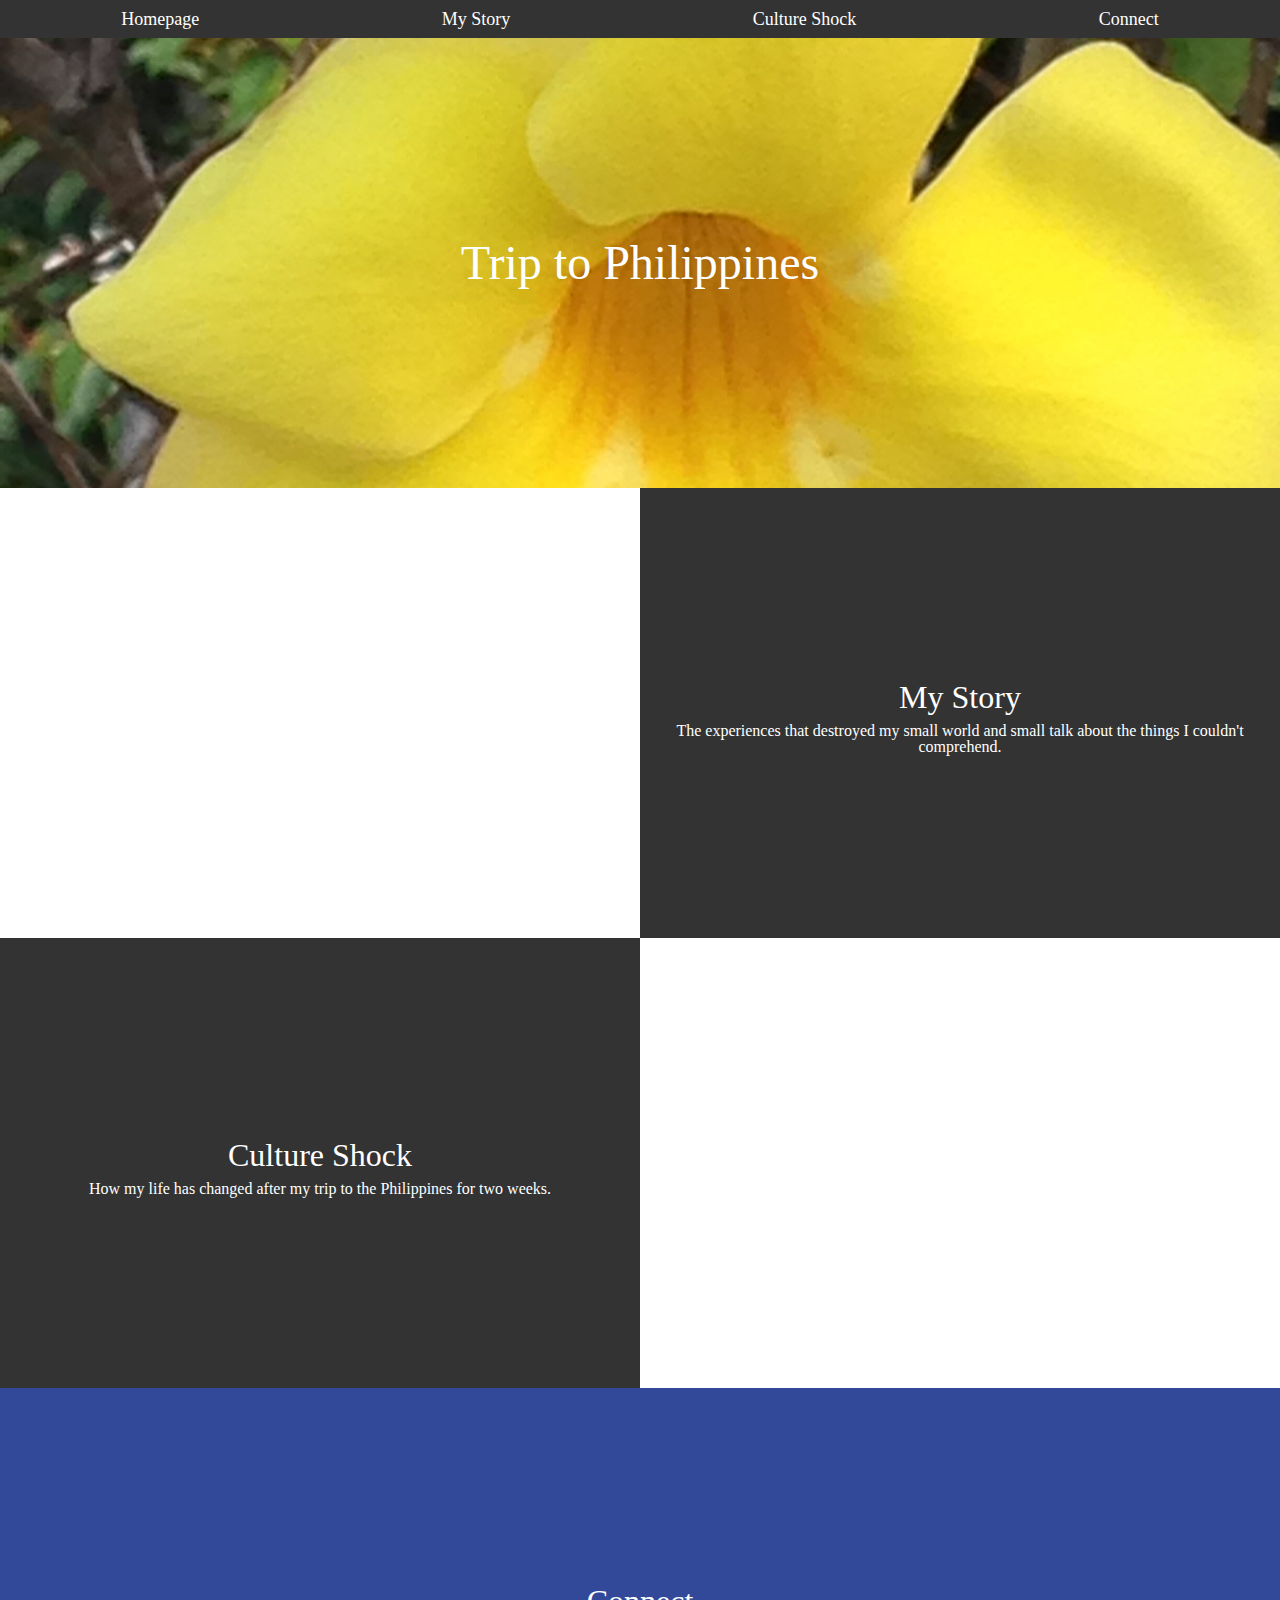
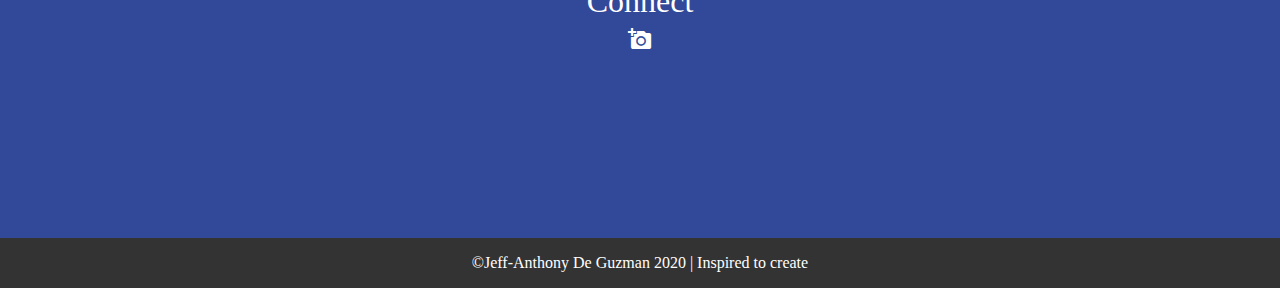
==== index.html @ 6b2eebc5 "Add files via upload" ====
<!DOCTYPE html>
<html>
<head>
	<meta charset="utf-8">
	<meta http-equiv="X-UA-Compatible" content="IE=edge,chrome=1">
	<meta name="viewport" content="width=device-width, initial-scale=1.0">
	<title>Philippines Trip</title>
	<link rel="stylesheet" type="text/css" href="css/reset.css">
	<link rel="stylesheet" type="text/css" href="css/style.css">
	<link href="https://fonts.googleapis.com/icon?family=Material+Icons"rel="stylesheet">
</head>
<body>
	<header>
		<nav>
			<ul class="topnav col-12">
				<li><a href="index.html">Homepage</a></li>
				<li><a href="mystory.html">My Story</a></li>
				<li><a href="cultureshock.html">Culture Shock</a></li>
				<li><a href="#">Connect</a></li>
			</ul>
		</nav>
		<div class="hero-banner homepage col-12">
			<h1>Trip to Philippines</h1>
		</div>
	</header>
	<main>
		<div class="storyrow">
			<div class="mystory col-6">
				<h2>My Story</h2>
				<p>
					The experiences that destroyed my small world and small talk about the things I couldn't comprehend.
				</p>
			</div>
			<div class="storyimg col-6"></div>
		</div>
		<div class="shockrow">
			<div class="culture-shock col-6">
				<h2>Culture Shock</h2>
				<p>
					How my life has changed after my trip to the Philippines for two weeks.
				</p>
			</div>
			<div class="shockimg col-6"></div>
		</div>
		<div class="connect col-12">
			<h2>Connect</h2>
			<div class="social-icons">
				<i class="material-icons md-18">add_a_photo</i>
			</div>
		</div>
	</main>
	<footer>
		&copy;Jeff-Anthony De Guzman 2020 | Inspired to create
	</footer>
</body>
</html>
---- css/style.css ----
/****************************** TYPOGRAPHY **************************************/
h1{
	color: #fff;
	font-size: 48px;
	text-align: center;
}
h2{
	font-size: 32px;
	padding: 10px;
}

/******************************* MAIN PAGE **************************************/
.topnav{
	display: flex;
	flex-flow: row nowrap; /* flex-direction and flex-wrap combined respectively*/
	justify-content: space-around;
	background-color: #333;
}
.topnav li{
	padding: 10px;
}
.topnav li a{
	text-decoration: none;
	color: #fff;
	font-size: 18px;
}

/* Hero banner half screen splash page */
.hero-banner{
	height: 50vh;
	background-color: #333;
	background-size: no-repeat;
	background-position: center;
	background-size: cover;
	display: flex;
	align-items: center; /* vertical align */
	justify-content: center; /* horizontal align */
}
.homepage{
	background-image: url("../img/flower.jpg");
}

.storyrow{
	display: flex;
	flex-flow: row-reverse wrap;
}

.mystory, .culture-shock, .connect{
	height: 50vh;
	display: flex;
	flex-flow: column wrap;
	align-items: center;
	justify-content: center;
}
.mystory, .culture-shock{
	background-color: #333;
	color: #fff;
}
.mystory p, .culture-shock p{
	text-align: center;
}
.connect{
	background-color: #324999;
	color: #fff;
}
.storyimg{
	background-image: url("../img/taho.jpg");
	background-size: no-repeat;
	background-position: center;
	background-size: cover;
	height: 50vh;
	display: none;
}

.shockrow{
	display: flex;
	flex-flow: row wrap;
}
.shockimg{
	background-image: url("../img/purplehalohalo.jpg");
	background-size: no-repeat;
	background-position: center;
	background-size: cover;
	height: 50vh;
	display: none;
}

.social-icons{
	width: 100%;
	display: flex;
	flex-flow: row nowrap;
	justify-content: space-evenly;
}

footer{
	width: 100%;
	height: 50px;
	background-color: #333;
	color: #fff;
	display: flex;
	align-items: center;
	justify-content: center;
	text-align: center;
}

/********************************** MY STORY *********************************/
.storypage{
	background-image: url("../img/halohalo.jpg");
}

/******************************* CULTURE SHOCK *******************************/

.shockpage{
	background-image: url("../img/ashedwater.jpg");
}

/************************************** GRID *********************************/

[class*="col-"]{
	width: 100%;
}

@media only screen and (min-width: 600px){

	.col-1 {width: 8.33%;}
	.col-2 {width: 16.66%;}
	.col-3 {width: 25%;}
	.col-4 {width: 33.33%;}
	.col-5 {width: 41.66%;}
	.col-6 {width: 50%;}
	.col-7 {width: 58.33%;}
	.col-8 {width: 66.66%;}
	.col-9 {width: 75%;}
	.col-10 {width: 83.33%;}
	.col-11 {width: 91.66%;}
	.col-12 {width: 100%;}

	.storyimg, .shockimg{
		display: block;
	}
}
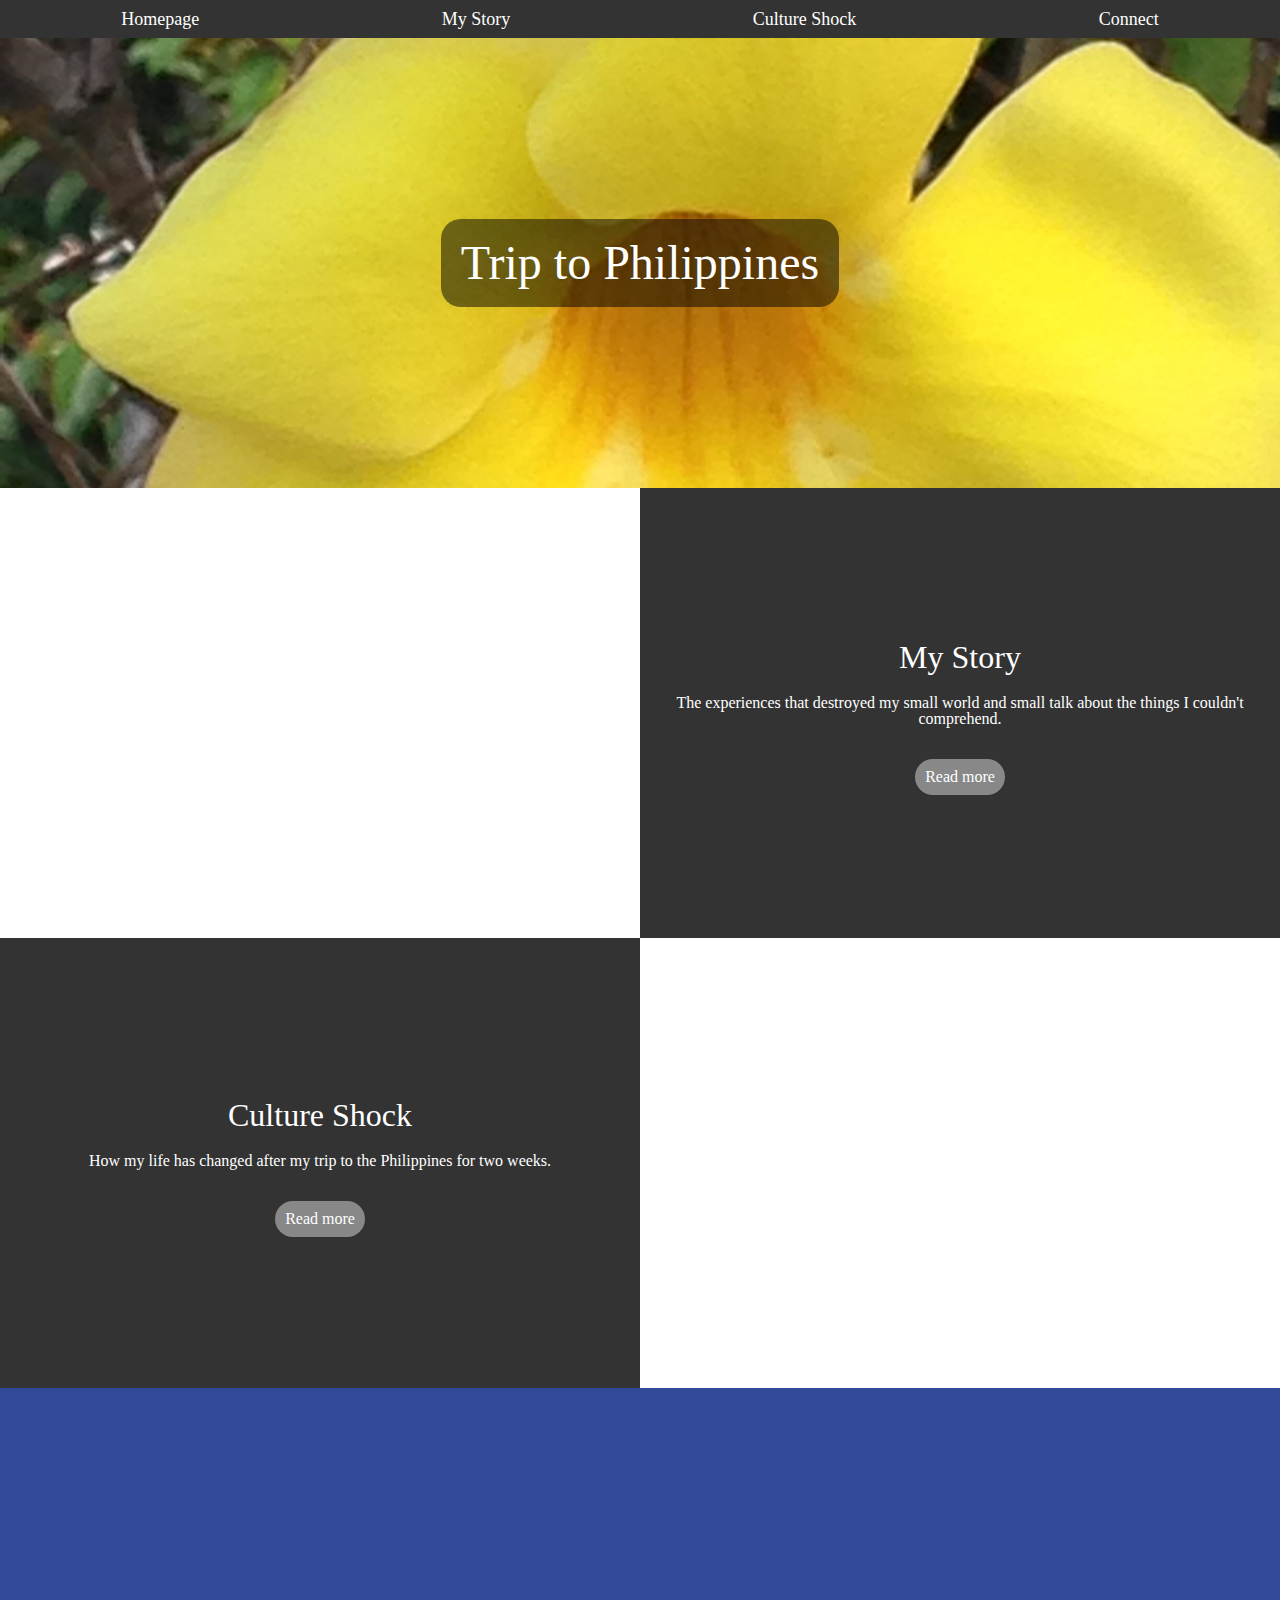
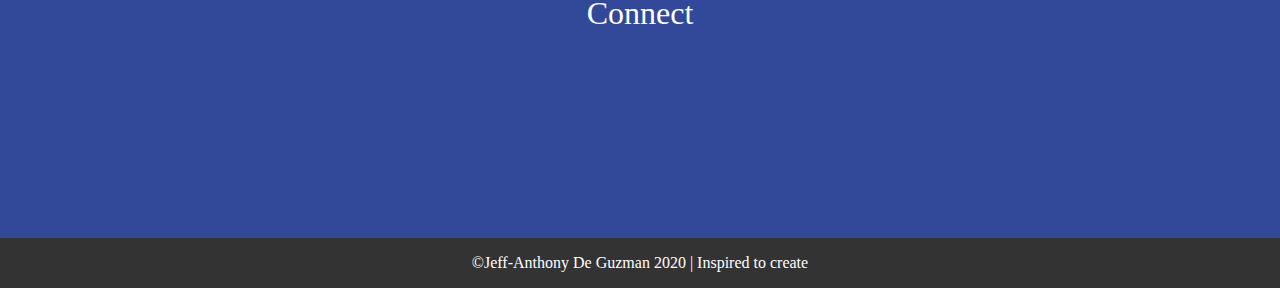
==== commit e92665fa: "Add files via upload" ====
--- a/index.html
+++ b/index.html
@@ -7,7 +7,7 @@
 	<title>Philippines Trip</title>
 	<link rel="stylesheet" type="text/css" href="css/reset.css">
 	<link rel="stylesheet" type="text/css" href="css/style.css">
-	<link href="https://fonts.googleapis.com/icon?family=Material+Icons"rel="stylesheet">
+	<link rel="stylesheet" type="text/css" href="https://cdn.materialdesignicons.com/5.3.45/css/materialdesignicons.min.css">
 </head>
 <body>
 	<header>
@@ -26,26 +26,32 @@
 	<main>
 		<div class="storyrow">
 			<div class="mystory col-6">
+				<span class="mdi mdi-book-open-page-variant mdi-48px"></span>
 				<h2>My Story</h2>
 				<p>
 					The experiences that destroyed my small world and small talk about the things I couldn't comprehend.
 				</p>
+				<a class="button mainpagebutton" href="mystory.html">Read more</a>
 			</div>
 			<div class="storyimg col-6"></div>
 		</div>
 		<div class="shockrow">
 			<div class="culture-shock col-6">
+				<span class="mdi mdi-alert-octagram-outline mdi-48px"></span>
 				<h2>Culture Shock</h2>
 				<p>
 					How my life has changed after my trip to the Philippines for two weeks.
 				</p>
+				<a class="button mainpagebutton" href="cultureshock.html">Read more</a>
 			</div>
 			<div class="shockimg col-6"></div>
 		</div>
 		<div class="connect col-12">
 			<h2>Connect</h2>
 			<div class="social-icons">
-				<i class="material-icons md-18">add_a_photo</i>
+				<a href="#"><span class="mdi mdi-facebook mdi-48px"></span></a>
+				<a href="#"><span class="mdi mdi-twitter mdi-48px"></span></a>
+				<a href="#"><span class="mdi mdi-linkedin mdi-48px"></span></a>
 			</div>
 		</div>
 	</main>
--- a/css/style.css
+++ b/css/style.css
@@ -3,6 +3,9 @@
 	color: #fff;
 	font-size: 48px;
 	text-align: center;
+	background-color: rgba(0,0,0,0.5);
+	padding: 20px;
+	border-radius: 20px;
 }
 h2{
 	font-size: 32px;
@@ -16,13 +19,15 @@
 	justify-content: space-around;
 	background-color: #333;
 }
-.topnav li{
+.topnav li a{
+	display: inline-block;
 	padding: 10px;
-}
-.topnav li a{
 	text-decoration: none;
 	color: #fff;
 	font-size: 18px;
+}
+.topnav li a:hover{
+	background-color: #324999;
 }
 
 /* Hero banner half screen splash page */
@@ -84,14 +89,29 @@
 	height: 50vh;
 	display: none;
 }
-
+.mainpagebutton{
+	display: block;
+	padding: 10px;
+}
+a.mainpagebutton{
+	text-decoration: none;
+	color: #fff;
+	background-color: #888;
+	border-radius: 20px;
+	margin-top: 20px;
+}
+a.mainpagebutton:hover{
+	background-color: #324999;
+}
 .social-icons{
 	width: 100%;
 	display: flex;
 	flex-flow: row nowrap;
 	justify-content: space-evenly;
 }
-
+.social-icons a{
+	color: #fff;
+}
 footer{
 	width: 100%;
 	height: 50px;
@@ -107,7 +127,13 @@
 .storypage{
 	background-image: url("../img/halohalo.jpg");
 }
-
+/* affects culture shock <p> */
+main p{
+	max-width: 960px;
+	margin: 12px auto;
+	text-align: justify;
+	padding: 0 10px;
+}
 /******************************* CULTURE SHOCK *******************************/
 
 .shockpage{
